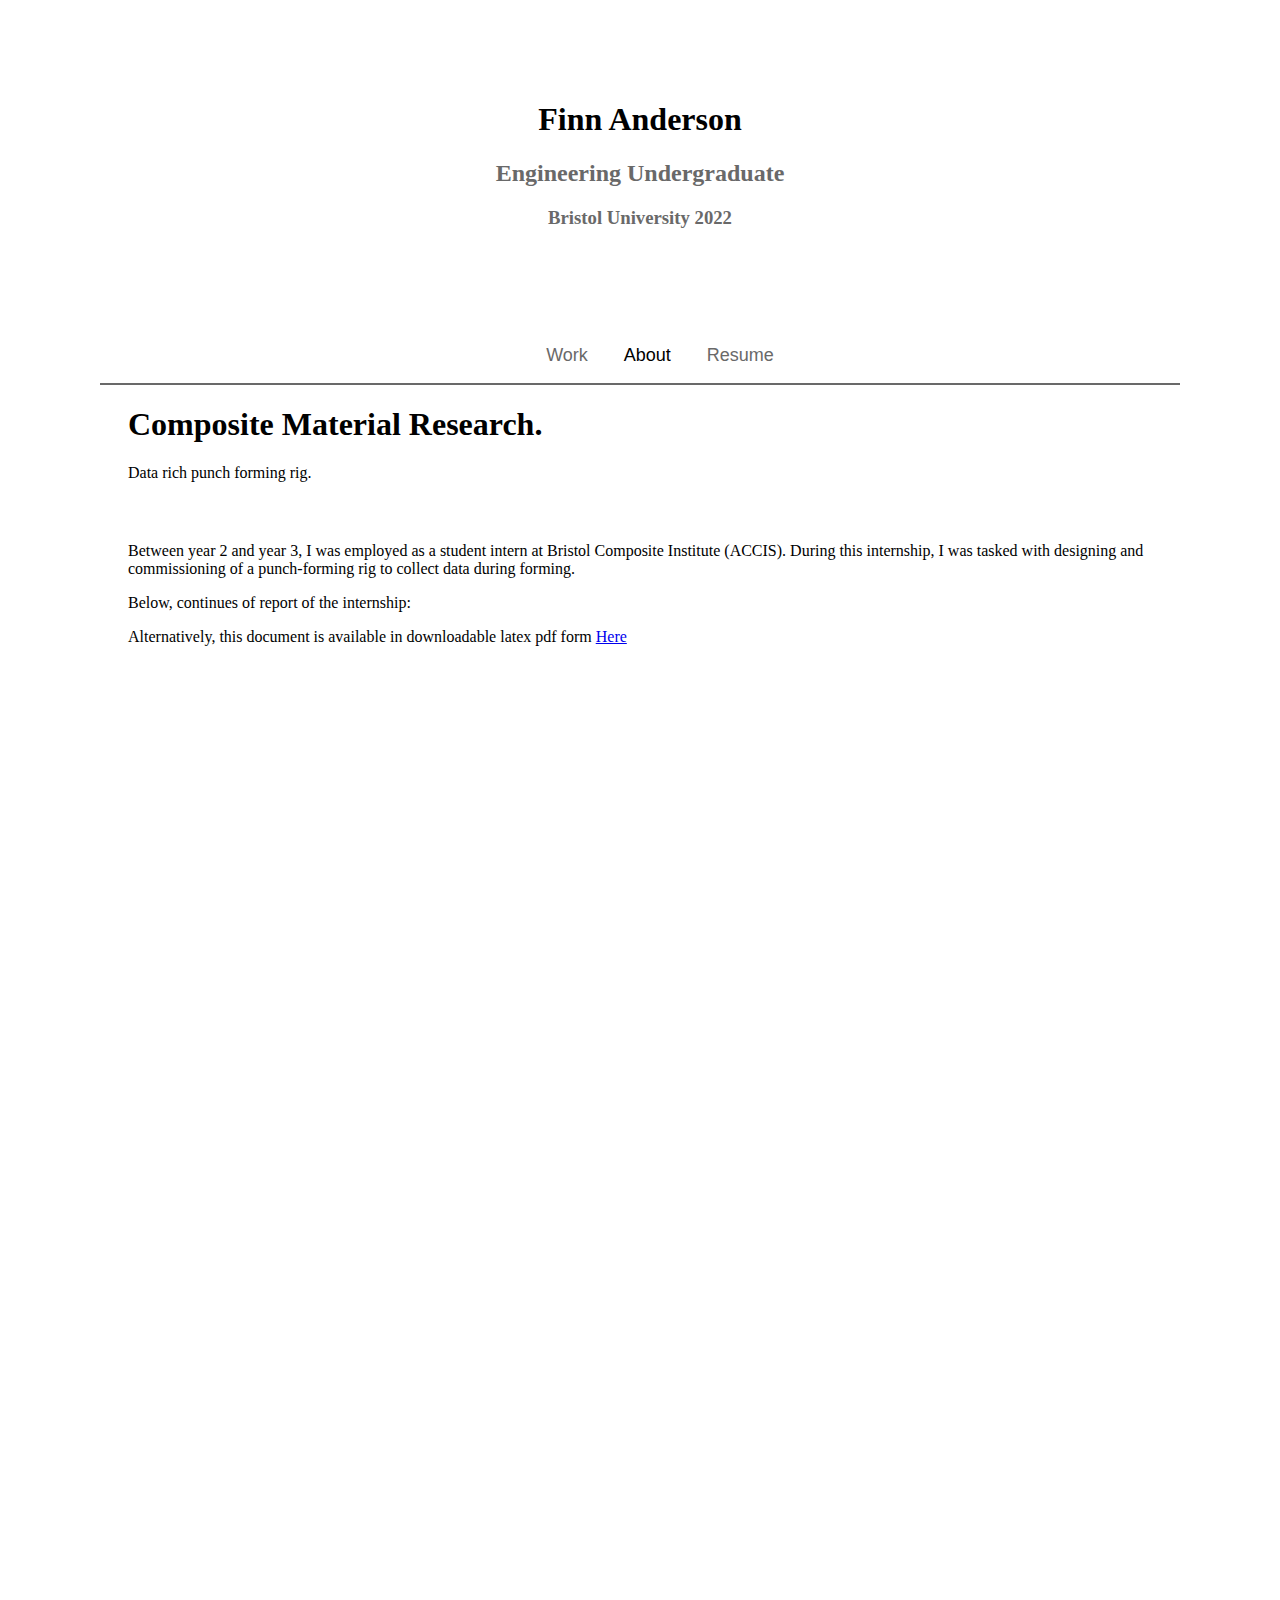
==== forming_rig.html @ ea44fc6a "Updated" ====
<!DOCTYPE html>
<html lang="en">
<head>
    <meta charset="UTF-8">
    <title>Finn Anderson</title>
    <link rel="stylesheet" type="text/css" href="forming_rig_css.css">
</head>
<body>
<div class="container">
    <div class="heading">
        <h1>Finn Anderson</h1>
        <h2 id="lower-heading">Engineering Undergraduate</h2>
        <h3 id="lower-heading">Bristol University 2022</h3>

        </div>

    <div class="upper-nav">
        <ul>
            <li><button onclick="location.href='index.html'">Work</button></li>
            <li><button id="current-page" onclick="location.href='project_page.html'">About</button></li>
            <li><button onclick="location.href='F_Anderson_CV.pdf'">Resume</button></li>
        </ul>
    </div>
    <div class = "header">
        <h1>Composite Material Research.</h1>
        <p>Data rich punch forming rig.</p>
    </div>
    <div class="main">
        <p>Between year 2 and year 3, I was employed as a student intern at Bristol Composite Institute (ACCIS). During this internship, I was tasked with designing and commissioning of a punch-forming rig to collect data during forming. </p>
        <p>Below, continues of report of the internship:</p>
        <p>Alternatively, this document is available in downloadable latex pdf form <a href="Report.pdf">Here</a></p>
        <div class="forming-report">
            <iframe src="Report.pdf"></iframe>
        </div>
    </div>

</div>
</body>
</html>
---- forming_rig_css.css ----
body, html {
    width: 100%;
    height: 100%;
    padding: 0px;
    margin: 0px;
    background-color: white;
}

.container{
    font-family: "Helvetica Neue";
}

.heading {
    text-align: center;
    padding: 80px;
}

#lower-heading {
    color: dimgrey;
}

.upper-nav{
    border-bottom: solid dimgrey 2px;
    margin-right: 100px;
    margin-left: 100px;
    text-align: center;
}

.upper-nav li{
    display: inline;
    margin-left: 10px;
    margin-right: 10px;
}
.upper-nav button{
    color: dimgrey;
    border: none;
    background-color: white;
    font-size: 18px;
}

.upper-nav button:hover {
    cursor:pointer;
    background-color: white;
    color: black;
    transition-duration: 0.2s;
}

#current-page{
    color: black;
}
.header{
    margin-left: 10%;
    margin-right: 10%;
}

.main{
    margin-top: 60px;
    margin-left: 10%;
    margin-right: 10%;
}

.report{
    height: 100%;


}

.forming-report iframe{
    display: block;
    border: none;
    width: 80%;
    margin-left: 10%;
    margin-right: 10%;
    margin-top: 20px;
    height: 1000px;
    overflow-scrolling: auto;
    border-radius: 10px;
}
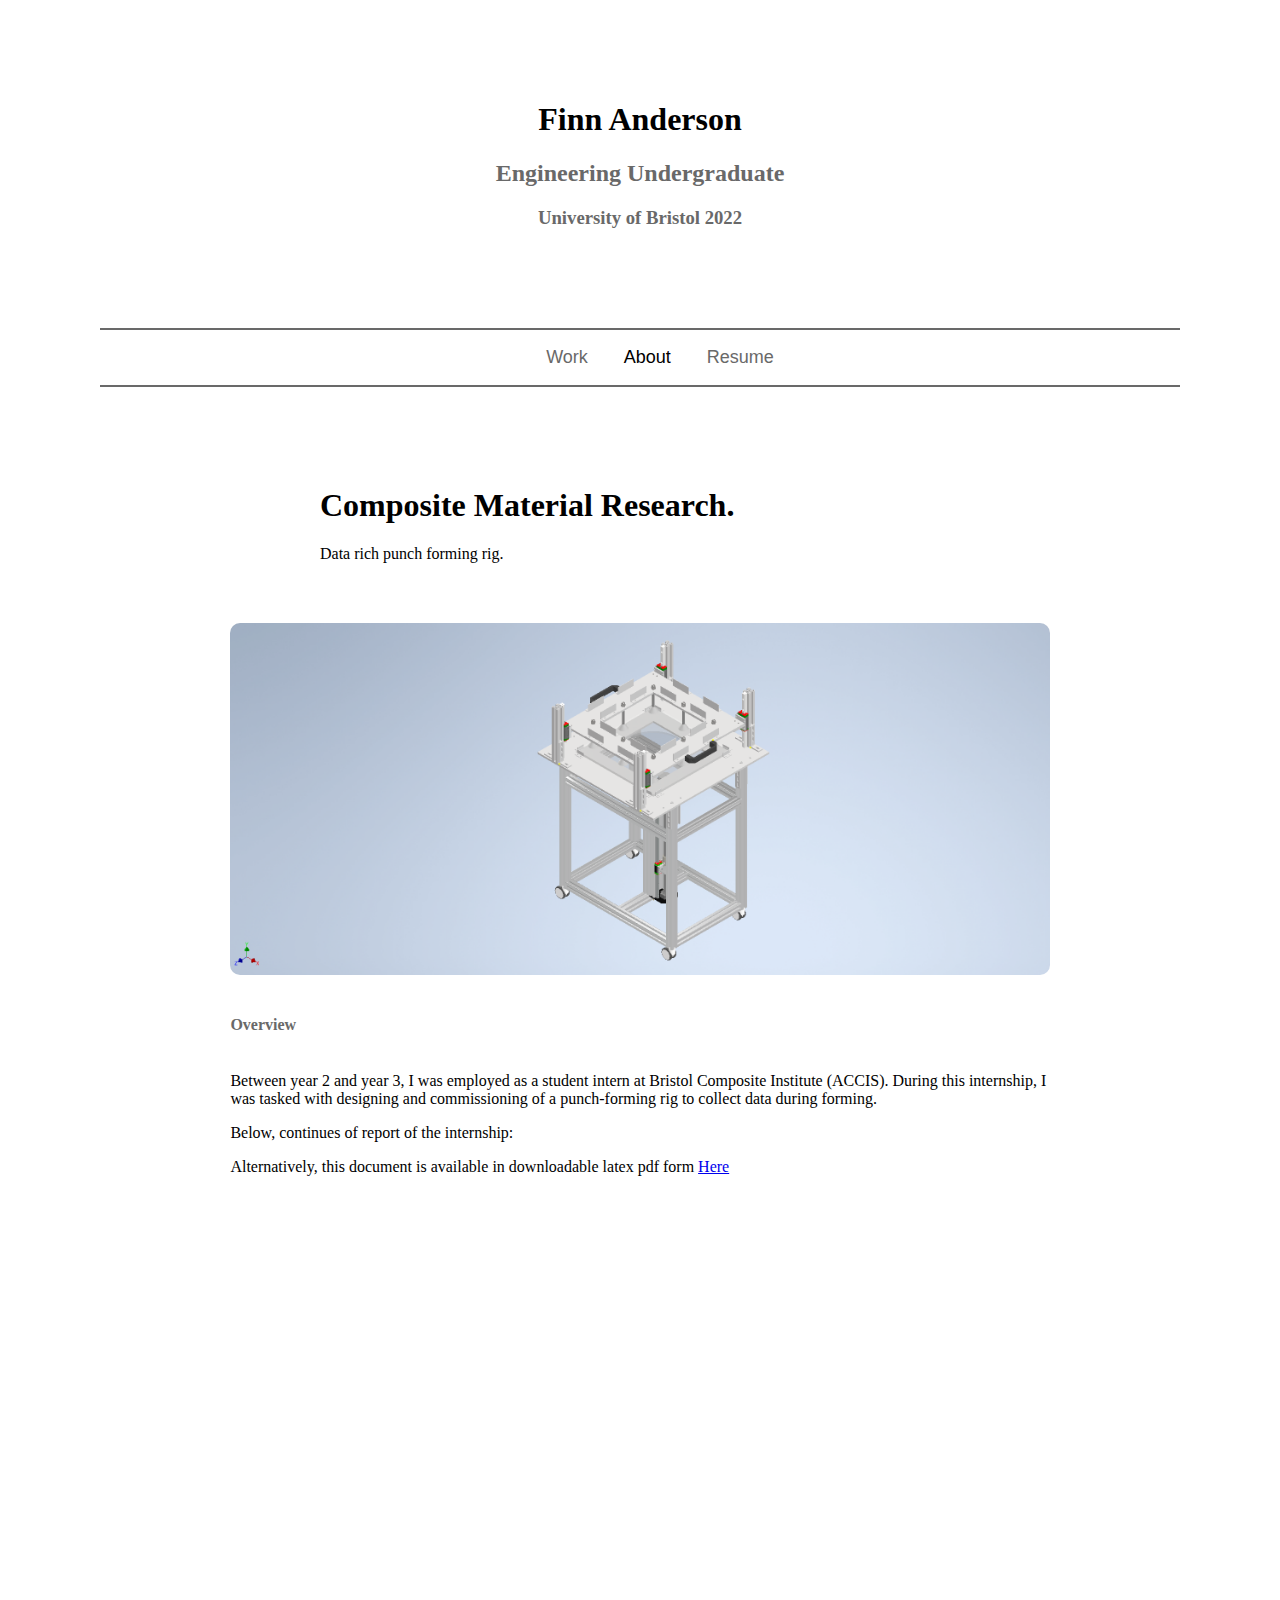
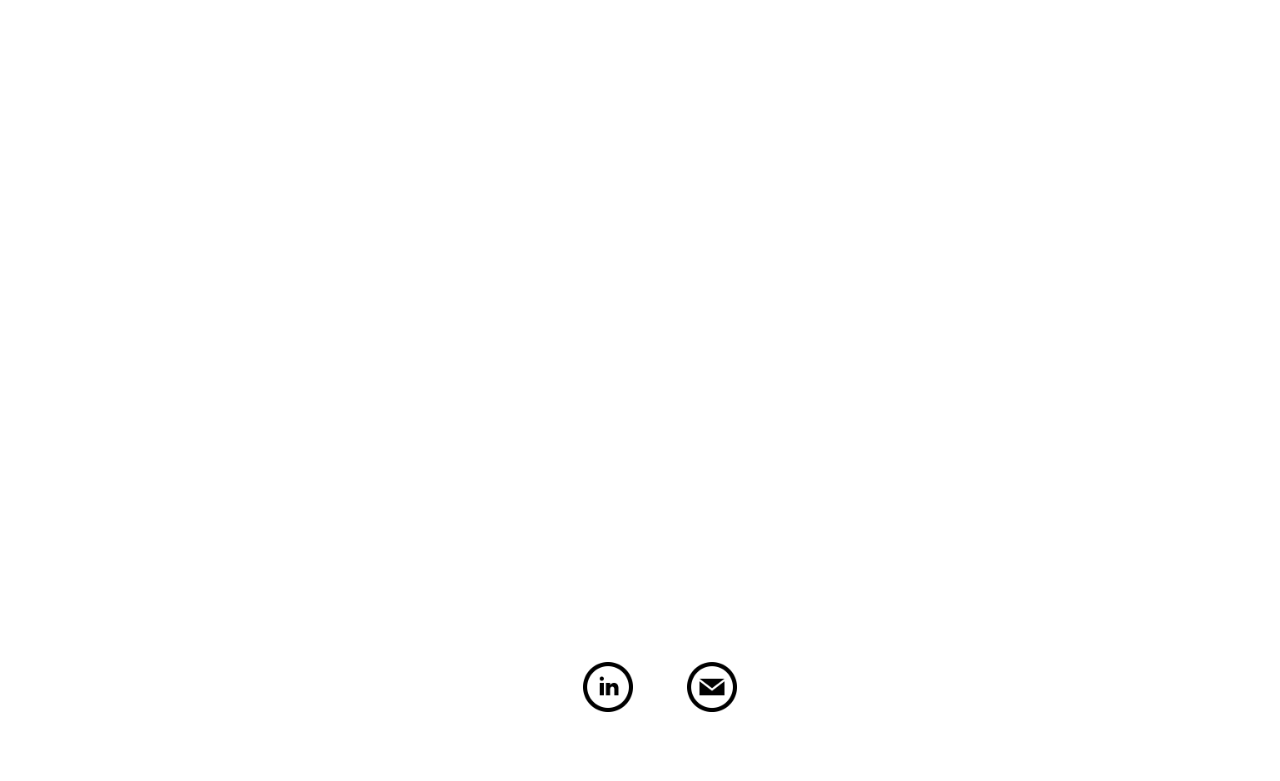
==== commit 66e3170b: "Updated" ====
--- a/forming_rig.html
+++ b/forming_rig.html
@@ -7,17 +7,17 @@
 </head>
 <body>
 <div class="container">
-    <div class="heading">
+    <div class="heading" onclick="location.href='index.html'">
         <h1>Finn Anderson</h1>
         <h2 id="lower-heading">Engineering Undergraduate</h2>
-        <h3 id="lower-heading">Bristol University 2022</h3>
+        <h3 id="lower-heading">University of Bristol 2022</h3>
 
         </div>
 
     <div class="upper-nav">
         <ul>
-            <li><button onclick="location.href='index.html'">Work</button></li>
-            <li><button id="current-page" onclick="location.href='project_page.html'">About</button></li>
+            <li><button onclick="location.href='project_page.html'">Work</button></li>
+            <li><button id="current-page" onclick="location.href='index.html'">About</button></li>
             <li><button onclick="location.href='F_Anderson_CV.pdf'">Resume</button></li>
         </ul>
     </div>
@@ -26,12 +26,24 @@
         <p>Data rich punch forming rig.</p>
     </div>
     <div class="main">
-        <p>Between year 2 and year 3, I was employed as a student intern at Bristol Composite Institute (ACCIS). During this internship, I was tasked with designing and commissioning of a punch-forming rig to collect data during forming. </p>
-        <p>Below, continues of report of the internship:</p>
-        <p>Alternatively, this document is available in downloadable latex pdf form <a href="Report.pdf">Here</a></p>
+        <div class="main_photo">
+            <img src="Rig_photo.png">
+        </div>
+        <div class="overview">
+            <h6>Overview</h6>
+            <p>Between year 2 and year 3, I was employed as a student intern at Bristol Composite Institute (ACCIS). During this internship, I was tasked with designing and commissioning of a punch-forming rig to collect data during forming. </p>
+            <p>Below, continues of report of the internship:</p>
+            <p>Alternatively, this document is available in downloadable latex pdf form <a href="Report.pdf">Here</a></p>
+        </div>
         <div class="forming-report">
             <iframe src="Report.pdf"></iframe>
         </div>
+    </div>
+     <div class="footer">
+        <ul>
+            <li><button class="Linkedin" onclick="location.href='https://www.linkedin.com/in/finnanderson7?lipi=urn%3Ali%3Apage%3Ad_flagship3_profile_view_base_contact_details%3B2axXK9AwQ%2B2OK6M%2FkcxHzg%3D%3D'"></button></li>
+            <li><button class="Email" onclick="location.href='mailto:finns.anderson@gmail.com'"></button></li>
+        </ul>
     </div>
 
 </div>
--- a/forming_rig_css.css
+++ b/forming_rig_css.css
@@ -13,6 +13,7 @@
 .heading {
     text-align: center;
     padding: 80px;
+    cursor: pointer;
 }
 
 #lower-heading {
@@ -20,6 +21,7 @@
 }
 
 .upper-nav{
+    border-top: solid dimgrey 2px;
     border-bottom: solid dimgrey 2px;
     margin-right: 100px;
     margin-left: 100px;
@@ -49,8 +51,9 @@
     color: black;
 }
 .header{
-    margin-left: 10%;
-    margin-right: 10%;
+    margin-top: 100px;
+    margin-left: 25%;
+    margin-right: 25%;
 }
 
 .main{
@@ -59,10 +62,27 @@
     margin-right: 10%;
 }
 
-.report{
-    height: 100%;
+.main_photo img{
+    width: 80%;
+    height: auto;
+    margin-right: 10%;
+    margin-left: 10%;
+    border-radius: 10px;
+}
 
+.overview{
+    width: 80%;
+    margin-left: 10%;
+    margin-right: 10%;
+}
 
+.overview h6{
+    font-size: 1rem;
+    color: dimgrey;
+}
+
+.overview p{
+    font-size: 1rem;
 }
 
 .forming-report iframe{
@@ -75,4 +95,46 @@
     height: 1000px;
     overflow-scrolling: auto;
     border-radius: 10px;
-}+}
+
+.footer{
+    text-align: center;
+    padding: 50px;
+}
+
+.footer li{
+    display: inline;
+    margin-left: 25px;
+    margin-right: 25px;
+}
+
+.Linkedin{
+    width: 50px;
+    height: 50px;
+    border: none;
+    background: url("Linkedin_outline.png") no-repeat;
+    background-size: cover;
+}
+
+.Linkedin:hover{
+    cursor: pointer;
+    background: url("Linkedin_filled.png") no-repeat;
+    background-size: cover;
+    size: 50px 50px;
+}
+
+.Email{
+    width: 50px;
+    height: 50px;
+    border: none;
+    background: url("Email_outline.png") no-repeat;
+    background-size: cover;
+}
+
+.Email:hover{
+    cursor: pointer;
+    background: url("Email_filled.png") no-repeat;
+    background-size: cover;
+    size: 50px 50px;
+}
+
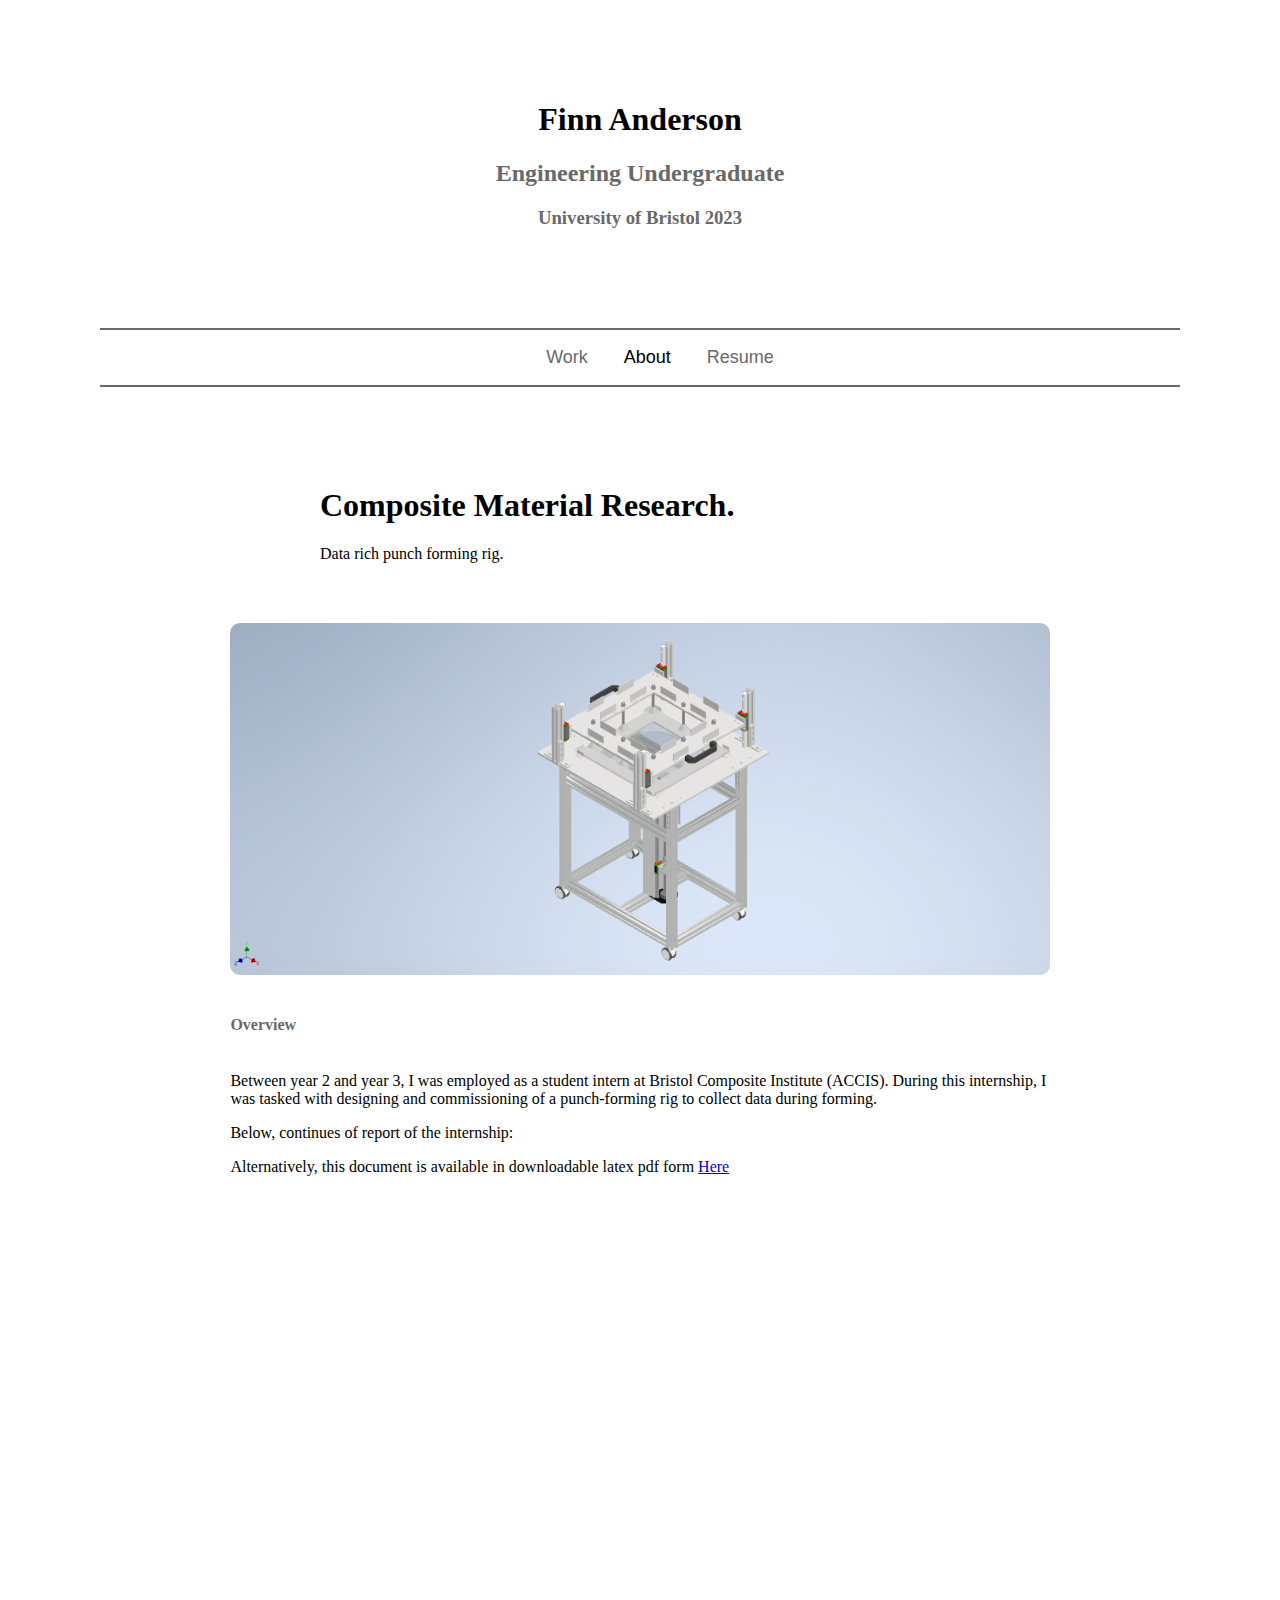
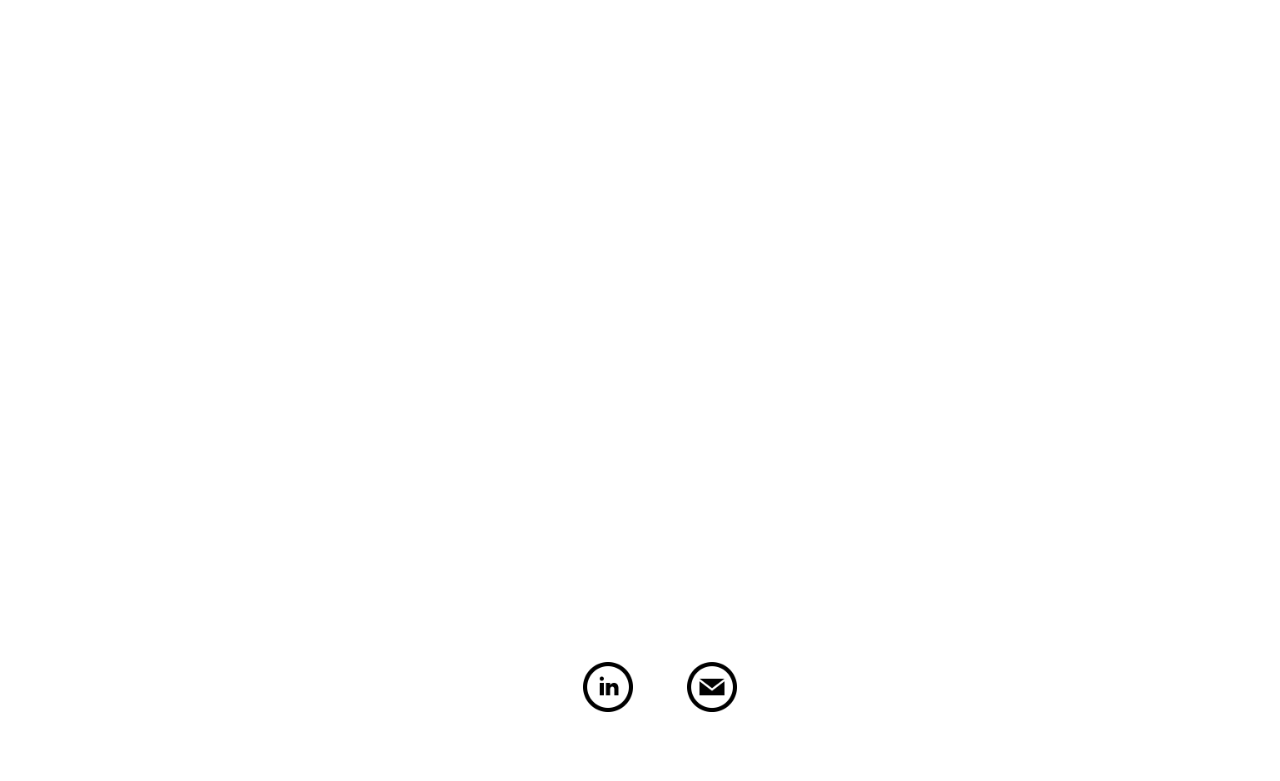
==== commit dd837d2a: "update" ====
--- a/forming_rig.html
+++ b/forming_rig.html
@@ -10,7 +10,7 @@
     <div class="heading" onclick="location.href='index.html'">
         <h1>Finn Anderson</h1>
         <h2 id="lower-heading">Engineering Undergraduate</h2>
-        <h3 id="lower-heading">University of Bristol 2022</h3>
+        <h3 id="lower-heading">University of Bristol 2023</h3>
 
         </div>
 
@@ -18,7 +18,7 @@
         <ul>
             <li><button onclick="location.href='project_page.html'">Work</button></li>
             <li><button id="current-page" onclick="location.href='index.html'">About</button></li>
-            <li><button onclick="location.href='F_Anderson_CV.pdf'">Resume</button></li>
+            <li><button onclick="window.open('F_Anderson_CV.pdf','_blank')" rel="noopener noreferrer">Resume</button></li>
         </ul>
     </div>
     <div class = "header">
@@ -48,4 +48,4 @@
 
 </div>
 </body>
-</html>+</html>
